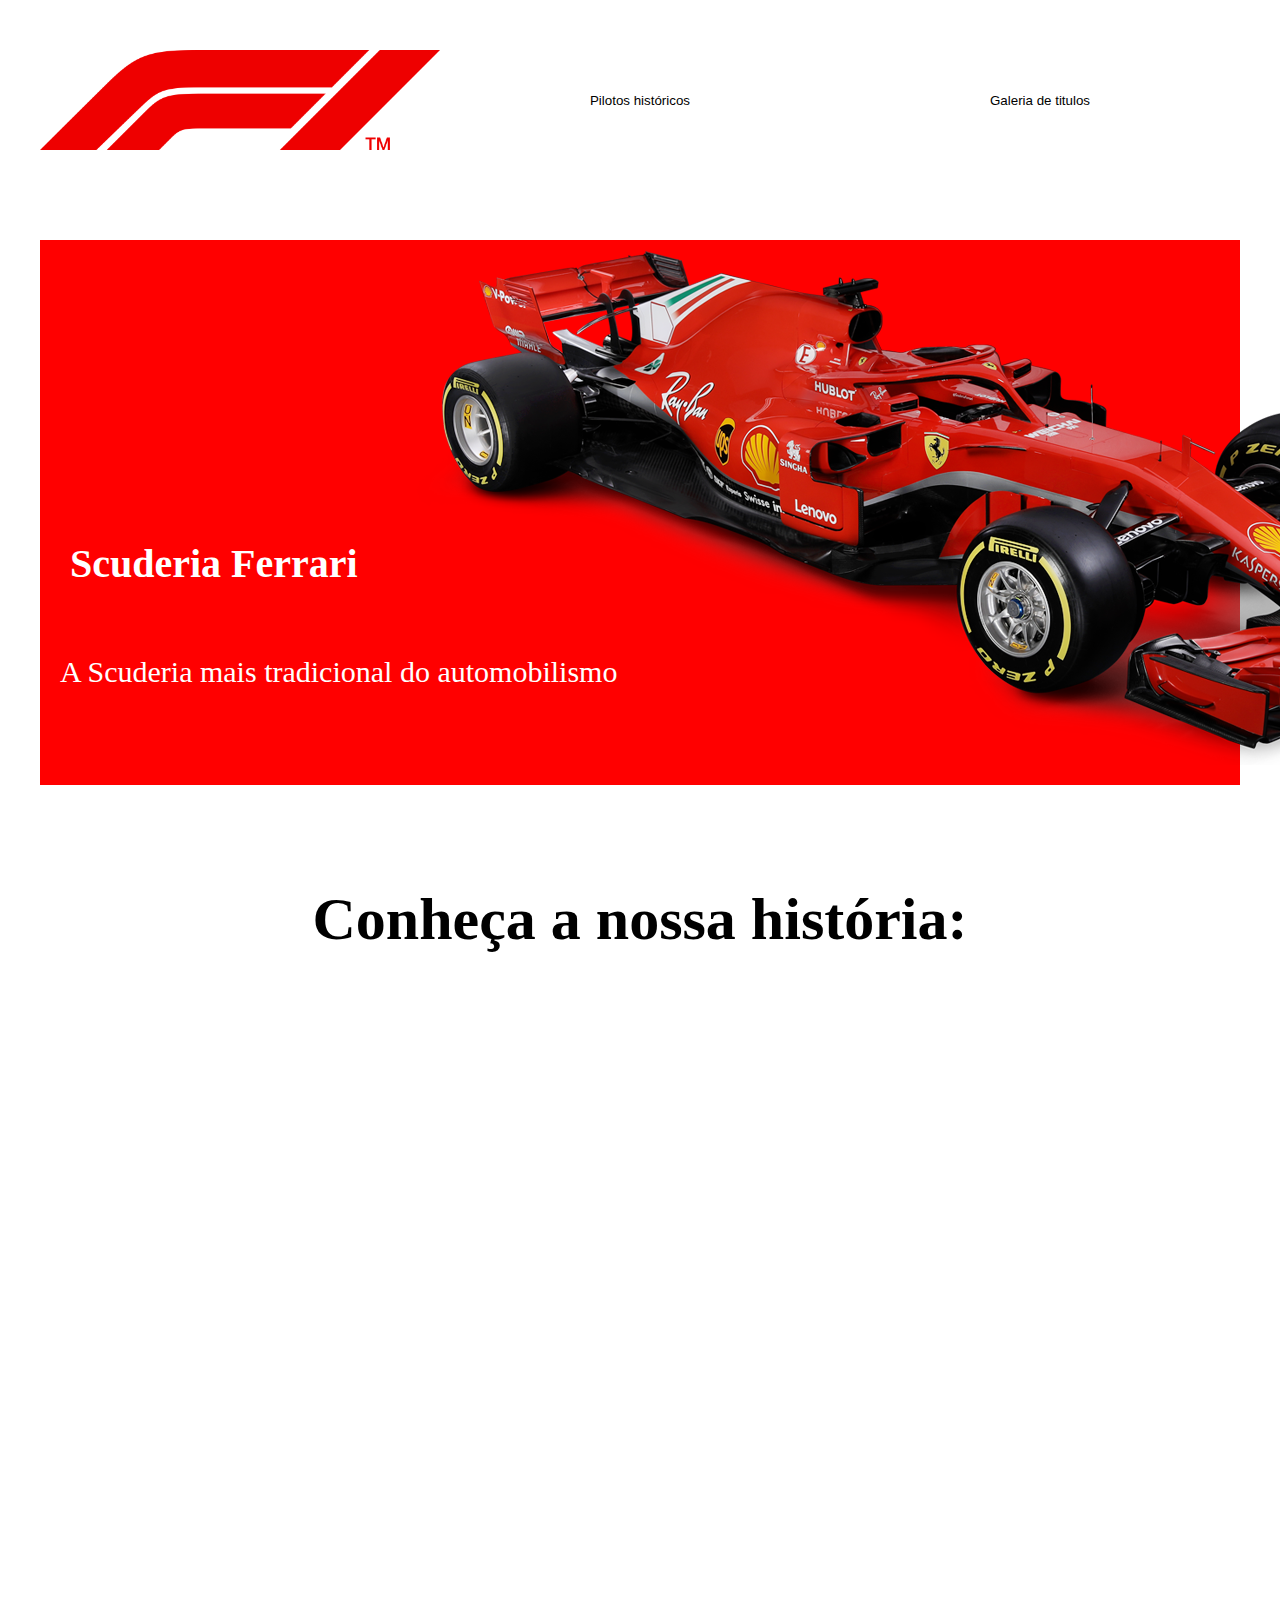
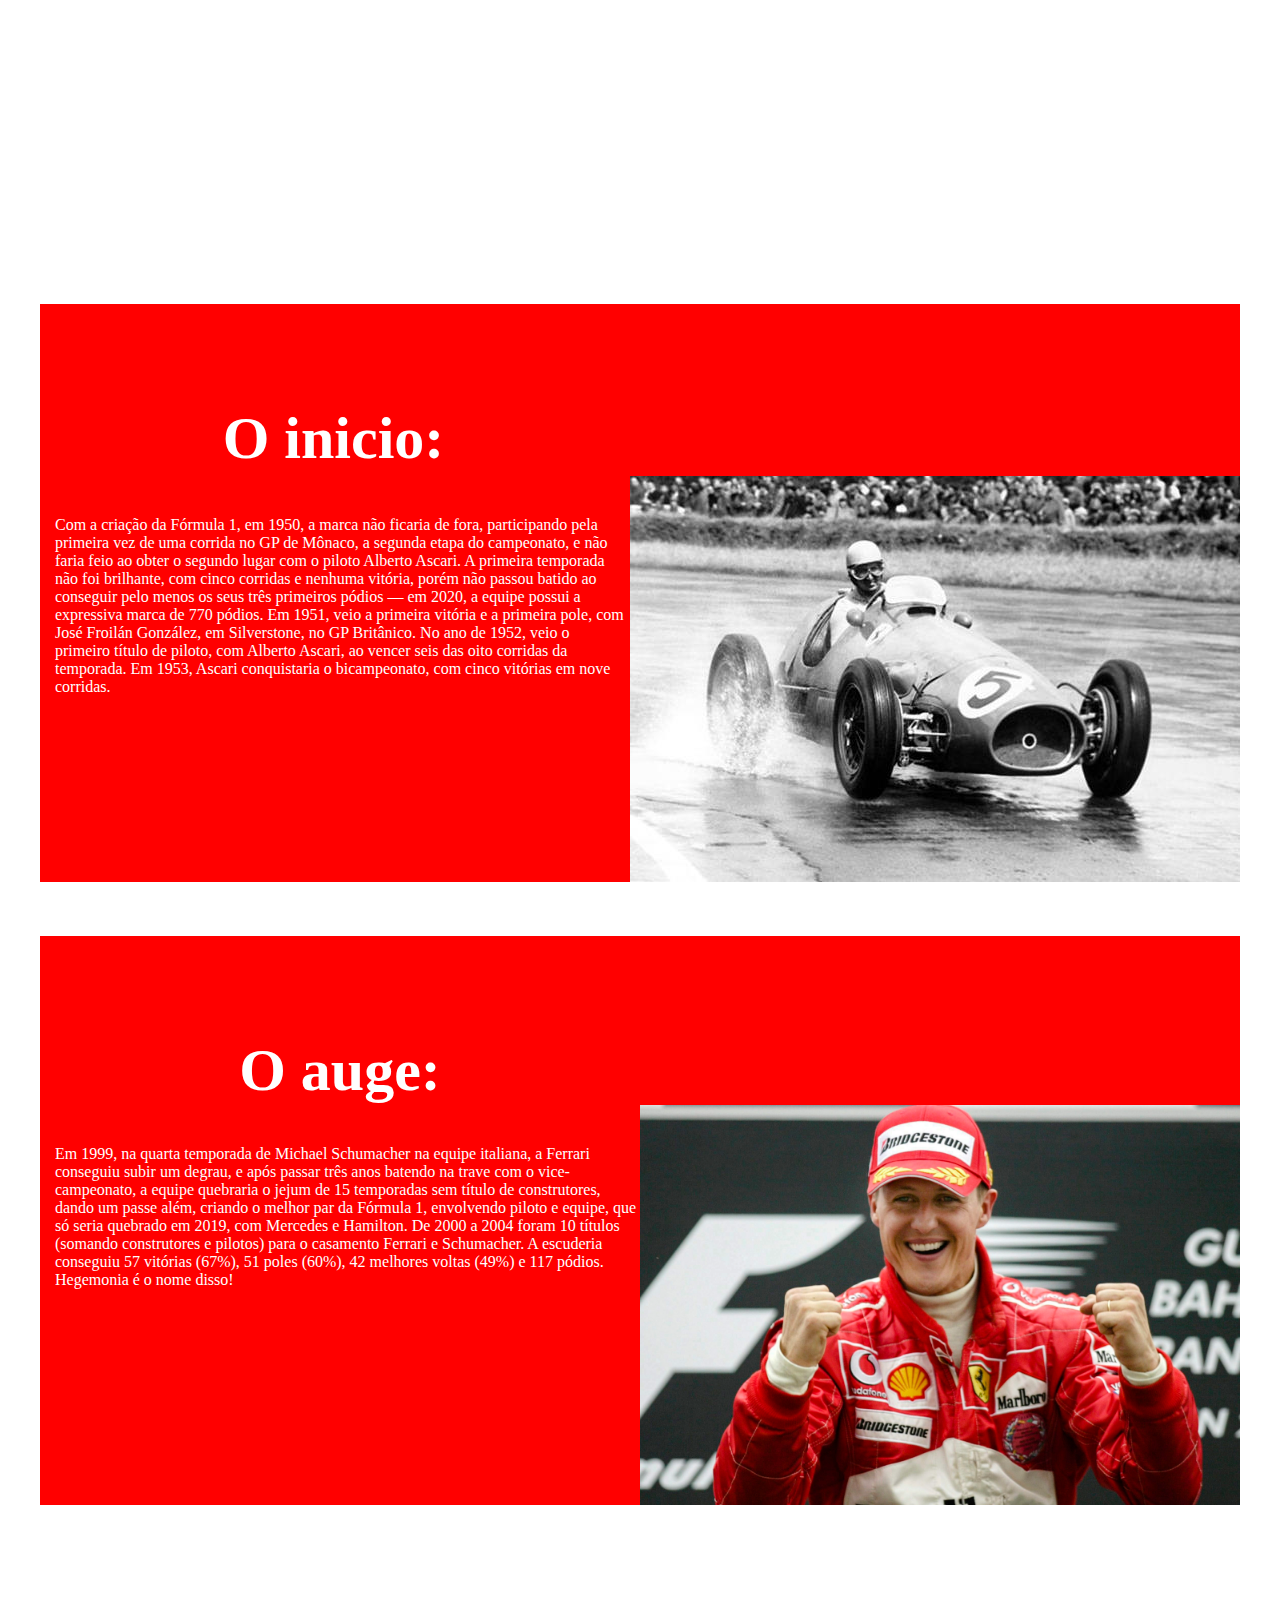
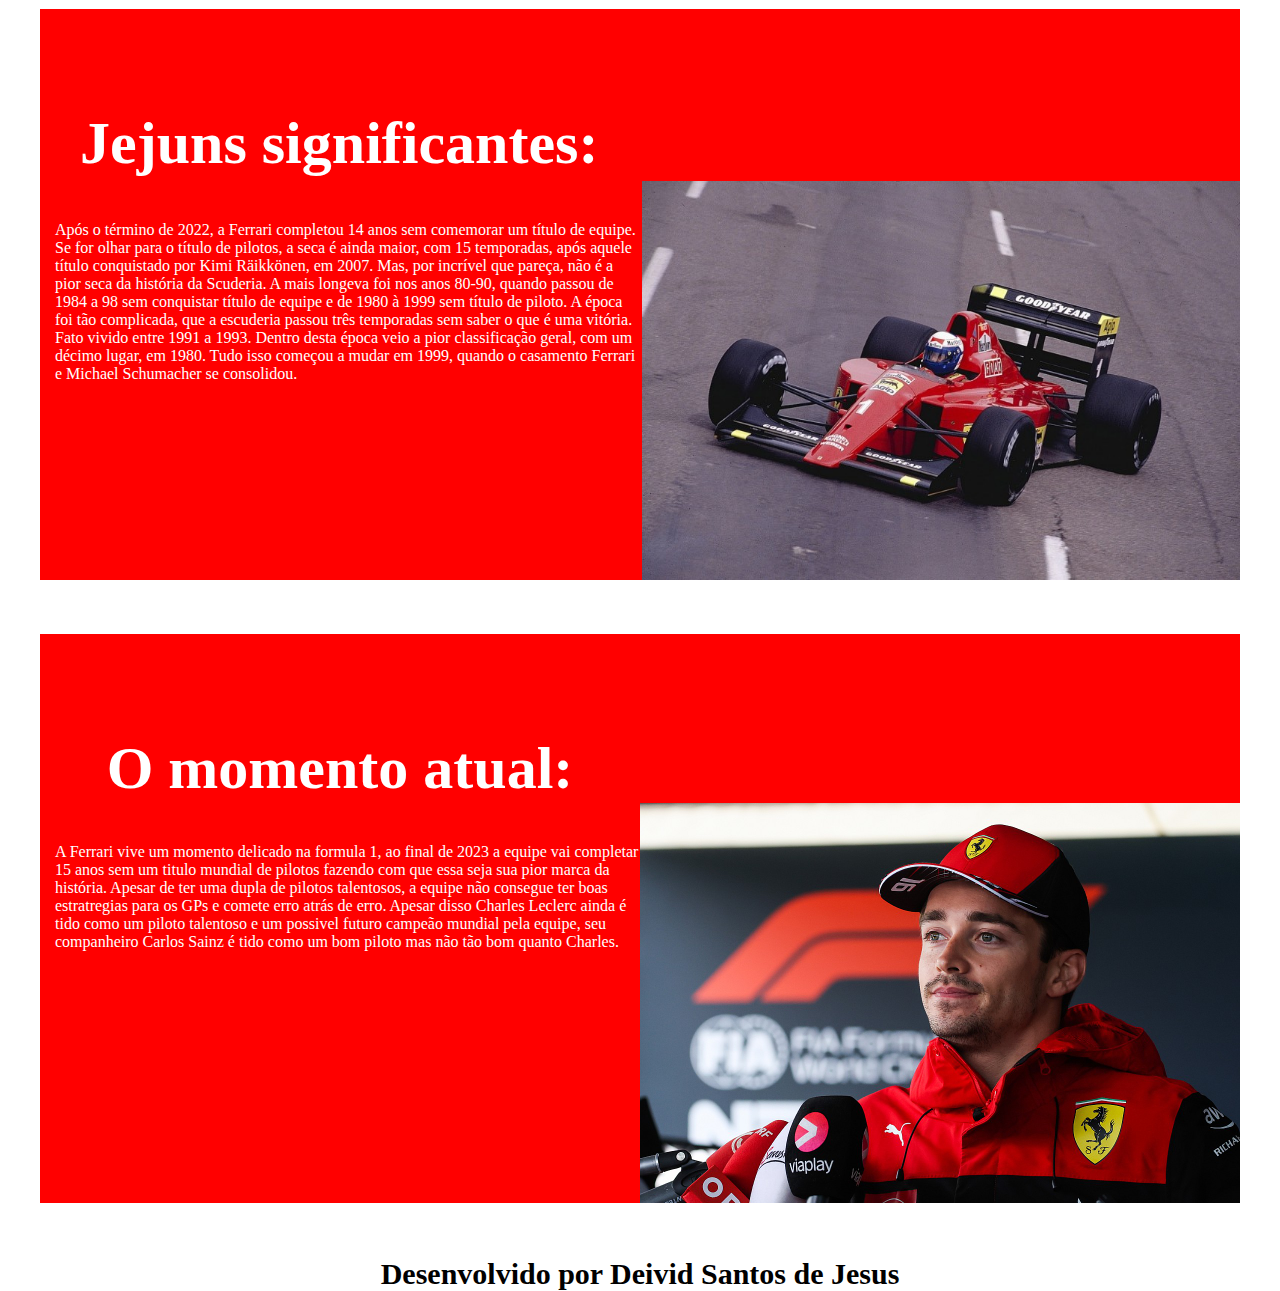
==== index.html @ c66e0e17 "Landing Page F1 Ferrari, tela inicial feita" ====
<!DOCTYPE html>
<html lang="pt-BR">
<head>
    <meta charset="UTF-8">
    <meta name="viewport" content="width=device-width, initial-scale=1.0">
    <link rel="stylesheet" href="style.css">
    <title>Scuderia Ferrari</title>
   
</head>
<body>
    <header>
        <img class="logo" src="img/F1.svg.png" alt="Logo ferrari">
        <button>Pilotos históricos</button>
        <button>Galeria de titulos</button>
    </header>

    <nav>
        <h2>Scuderia Ferrari</h2>
      
        <img  src="img/94205d097f6d6b09b760892bd007d49b.png" alt="">
         <p>A Scuderia mais tradicional do automobilismo</p>
    </nav>

    <main>
        <h3>Conheça a nossa história:</h3>
        <div class="parallax"></div>
        <div class="inicio">
            <h3>O inicio:</h3>
           
            <br>
            <p> Com a criação da Fórmula 1, em 1950, a marca não ficaria de fora, participando pela primeira vez de uma corrida no GP de Mônaco, a segunda etapa do campeonato, e não faria feio ao obter o segundo lugar com o piloto Alberto Ascari. 

                A primeira temporada não foi brilhante, com cinco corridas e nenhuma vitória, porém não passou batido ao conseguir pelo menos os seus três primeiros pódios — em 2020, a equipe possui a expressiva marca de 770 pódios. Em 1951, veio a primeira vitória e a primeira pole, com José Froilán González, em Silverstone, no GP Britânico. 
                
                No ano de 1952, veio o primeiro título de piloto, com Alberto Ascari, ao vencer seis das oito corridas da temporada. Em 1953, Ascari conquistaria o bicampeonato, com cinco vitórias em nove corridas. 
                </p>
                <img src="img/inicio.jpg" alt="">
        </div>

        <br> <br> <br>
            <div class="auge">
                <h3>O auge:</h3>
                <br>
                <p>Em 1999, na quarta temporada de Michael Schumacher na equipe italiana, a Ferrari conseguiu subir um degrau, e após passar três anos batendo na trave com o vice-campeonato, a equipe quebraria o jejum de 15 temporadas sem título de construtores, dando um passe além, criando o melhor par da Fórmula 1, envolvendo piloto e equipe, que só seria quebrado em 2019, com Mercedes e Hamilton. 

                De 2000 a 2004 foram 10 títulos (somando construtores e pilotos) para o casamento Ferrari e Schumacher. A escuderia conseguiu 57 vitórias (67%), 51 poles (60%), 42 melhores voltas (49%) e 117 pódios. Hegemonia é o nome disso!</p>
                <img src="img/esporte-michael-schumacher-20040404-010.jpg" alt="">
            </div>
    <br> <br> <br>
            <div class="jejuns">
                <h3>Jejuns significantes:</h3>
                <br>
                <p> Após o término de 2022, a Ferrari completou 14 anos sem comemorar um título de equipe. Se for olhar para o título de pilotos, a seca é ainda maior, com 15 temporadas, após aquele título conquistado por Kimi Räikkönen, em 2007. Mas, por incrível que pareça, não é a pior seca da história da Scuderia. A mais longeva foi nos anos 80-90, quando passou de 1984 a 98 sem conquistar título de equipe e de 1980 à 1999 sem título de piloto. 

                A época foi tão complicada, que a escuderia passou três temporadas sem saber o que é uma vitória. Fato vivido entre 1991 a 1993. Dentro desta época veio a pior classificação geral, com um décimo lugar, em 1980. Tudo isso começou a mudar em 1999, quando o casamento Ferrari e Michael Schumacher se consolidou.</p>
                <img src="img/jejuns.jpg" alt="">
            </div>
        <br> <br> <br>

        <div class="momento">
            <h3>O momento atual:</h3>
            <br>
            <p>A Ferrari vive um momento delicado na formula 1, ao final de 2023 a equipe vai completar 15 anos sem um titulo mundial de pilotos fazendo com que essa seja sua pior marca da história. Apesar de ter uma dupla de pilotos talentosos, a equipe não consegue ter boas estratregias para os GPs e comete erro atrás de erro. Apesar disso Charles Leclerc ainda é tido como um piloto talentoso e um possivel futuro campeão mundial pela equipe, seu companheiro Carlos Sainz é tido como um bom piloto mas não tão bom quanto Charles. </p>
            <img src="img/charles-leclerc-ferrari-speaks.jpg" alt="">
        </div>
        <br> <br> <br>
    </main>
    <footer>

        <p>Desenvolvido por Deivid Santos de Jesus</p>
       
    </footer>
</body>
</html>
---- style.css ----
body {
    max-width: 1200px;
    margin: auto;
  background-color: white;
}

* {
    margin: auto;
    box-sizing: border-box;
}
.logo {
   max-width: 100%;
   background-color: white;
}


header {
    
    margin-top: 50px;
    background-color: white;
    display: grid;
    grid-template-columns: 1fr 1fr 1fr;
    align-items: center;
    
}
header button {
    background-color: white;
    color: black;
    padding-top: 5px;
    padding-bottom: 5px;
    border-width: 0;
    
}
button:hover {
    background-color: rgba(0, 0, 0, 0.377);
}
header img {
    max-width: 100%;
}
nav {
   
    width: 100%;
    margin-top: 90px;
    background-color: red;
    display: grid;
    grid-template-columns: 1fr 1fr;
    gap: 20px;
   
}
nav h2 {
    font-size: 40px;
    margin-top: 300px;
    margin-left: 30px;
    color: white;
    
}
nav p {
    color: white;
    font-size: 30px;
    margin-top: -130px;
    white-space: nowrap;
    margin-left: 20px;
   
}

nav img {
    margin-left: -280px;
}
main {
    position: relative;
   
}

main h3 {
    margin-top: 100px;
    color: black;
    text-align: center;
    font-size: 60px;
}

.parallax {
    min-height: 900px;
    width: 100%;
    background-image:url(img/parallax.jpg);
    background-position: center;
    background-size: cover;
    background-attachment: fixed; 
    background-repeat: no-repeat;
}

.inicio {
    margin-top: 50px;
    background-color: red;
    display: grid;
    grid-template-columns: 1fr 1fr;
    gap: 3px;
    color: white;
}

.inicio p {
    margin-left: 15px;
    margin-top: 40px;
}

.inicio h3 {
    color: white;
}

.auge {
    background-color: red;
    display: grid;
    grid-template-columns: 1fr 1fr;
}
.auge img {
    max-width: 100%;
}

.auge h3 {
    color: white;
}
.auge p {
    margin-top: 40px;
    color: white;
    margin-left: 15px;
}
.jejuns {
    margin-top: 50px;
    background-color: red;
    display: grid;
    grid-template-columns: 1fr 1fr;
    gap: 3px;
    color: white;
}

.jejuns img {
    max-width: 100%;
}

.jejuns p {
    margin-left: 15px;
    margin-top: 40px;
}

.jejuns h3 {
    color: white;
}

.momento {
    display: grid;
    background-color: red;
    grid-template-columns: 1fr 1fr;
}

.momento img {
    max-width: 100%;
}

.momento h3 {
    color: white;
}

.momento p {
    color: white;
    margin-left: 15px;
    margin-top: 40px;
}

footer {
    display: grid;
}

footer p {
    font-weight: bold;
    font-size: 30px;
}
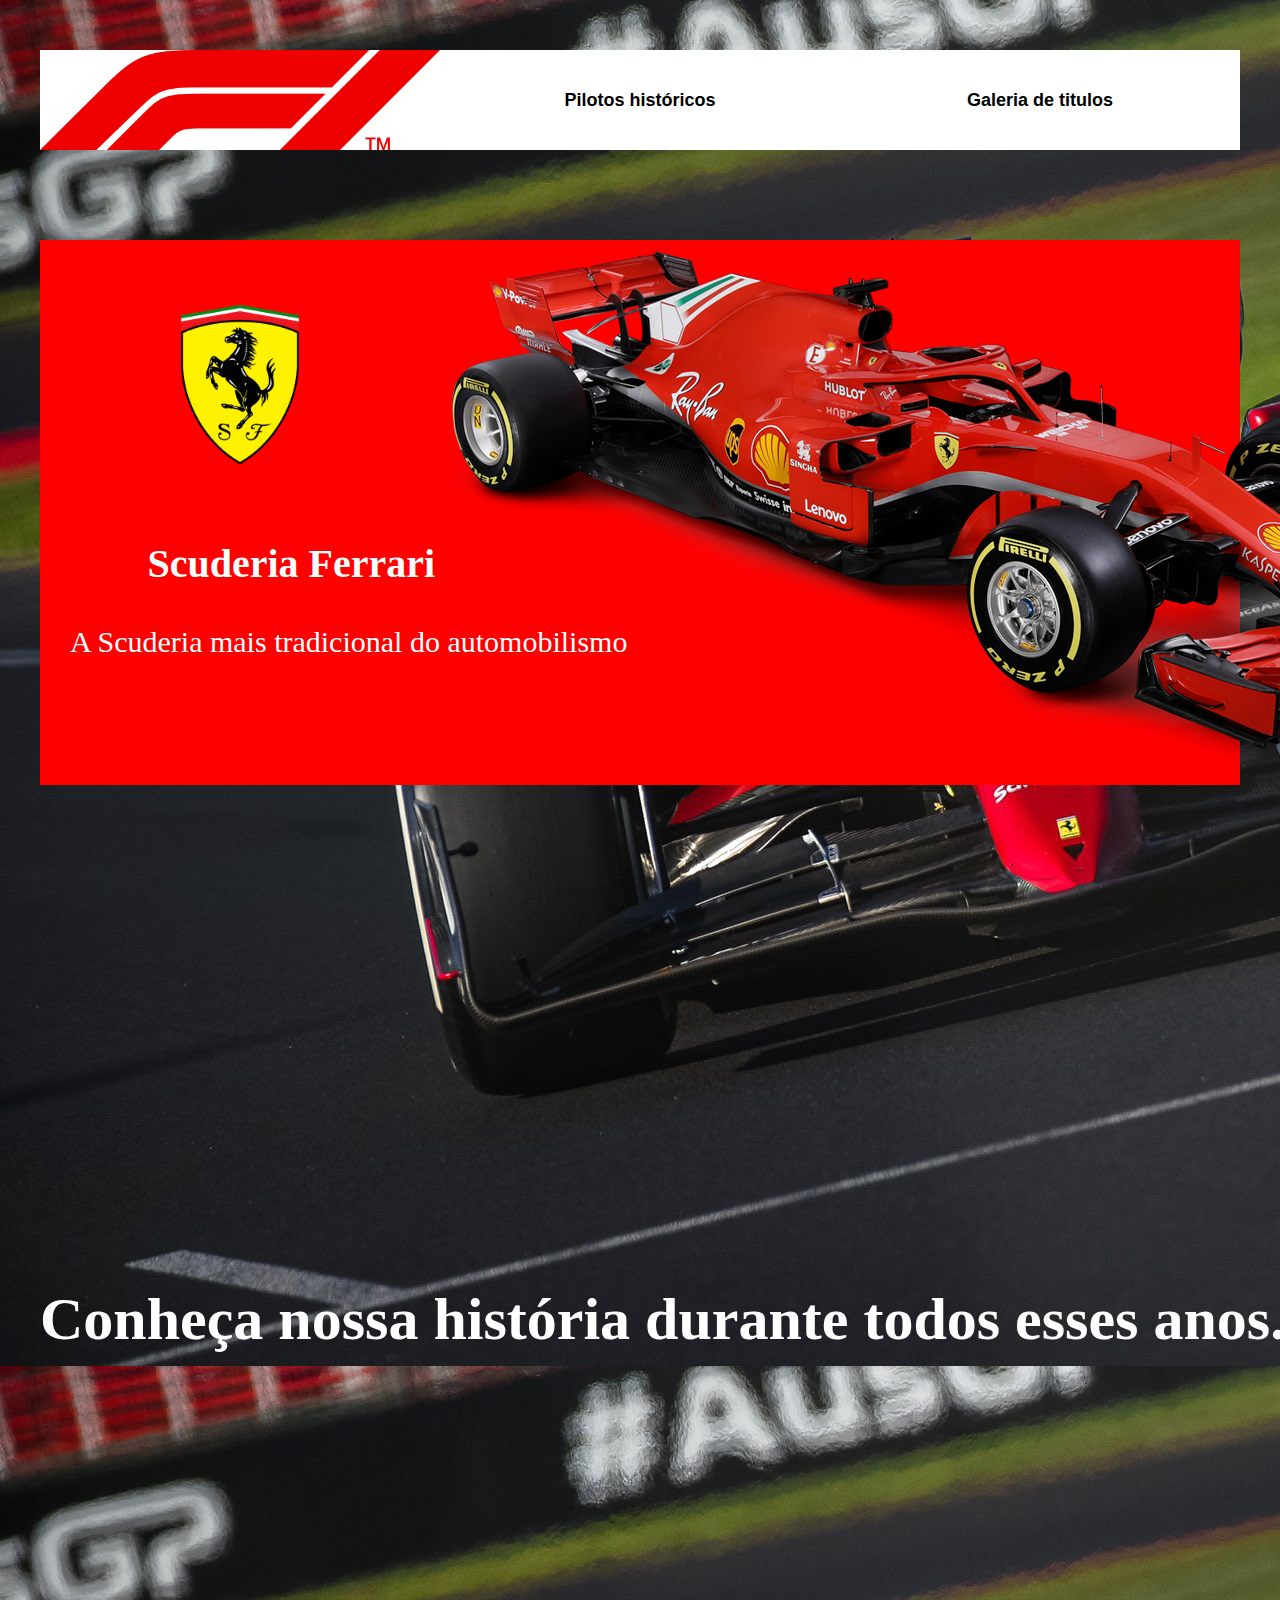
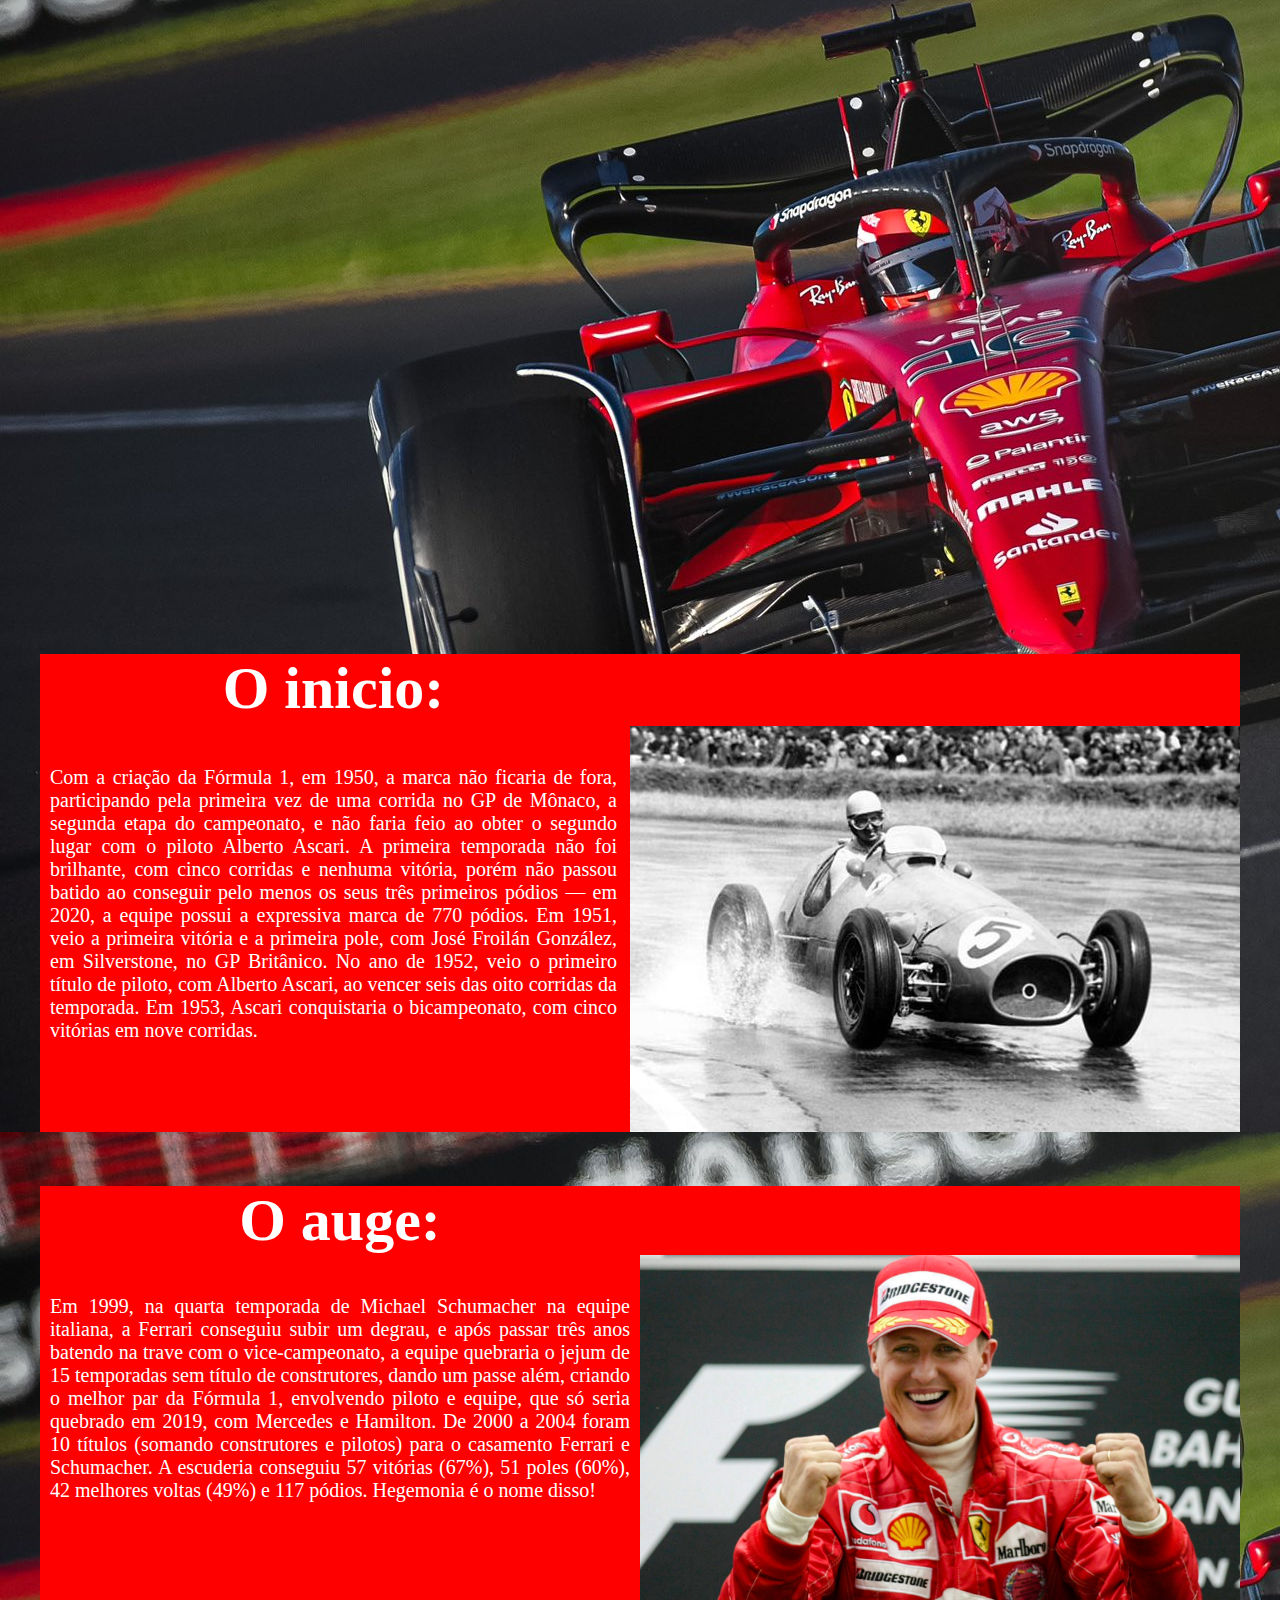
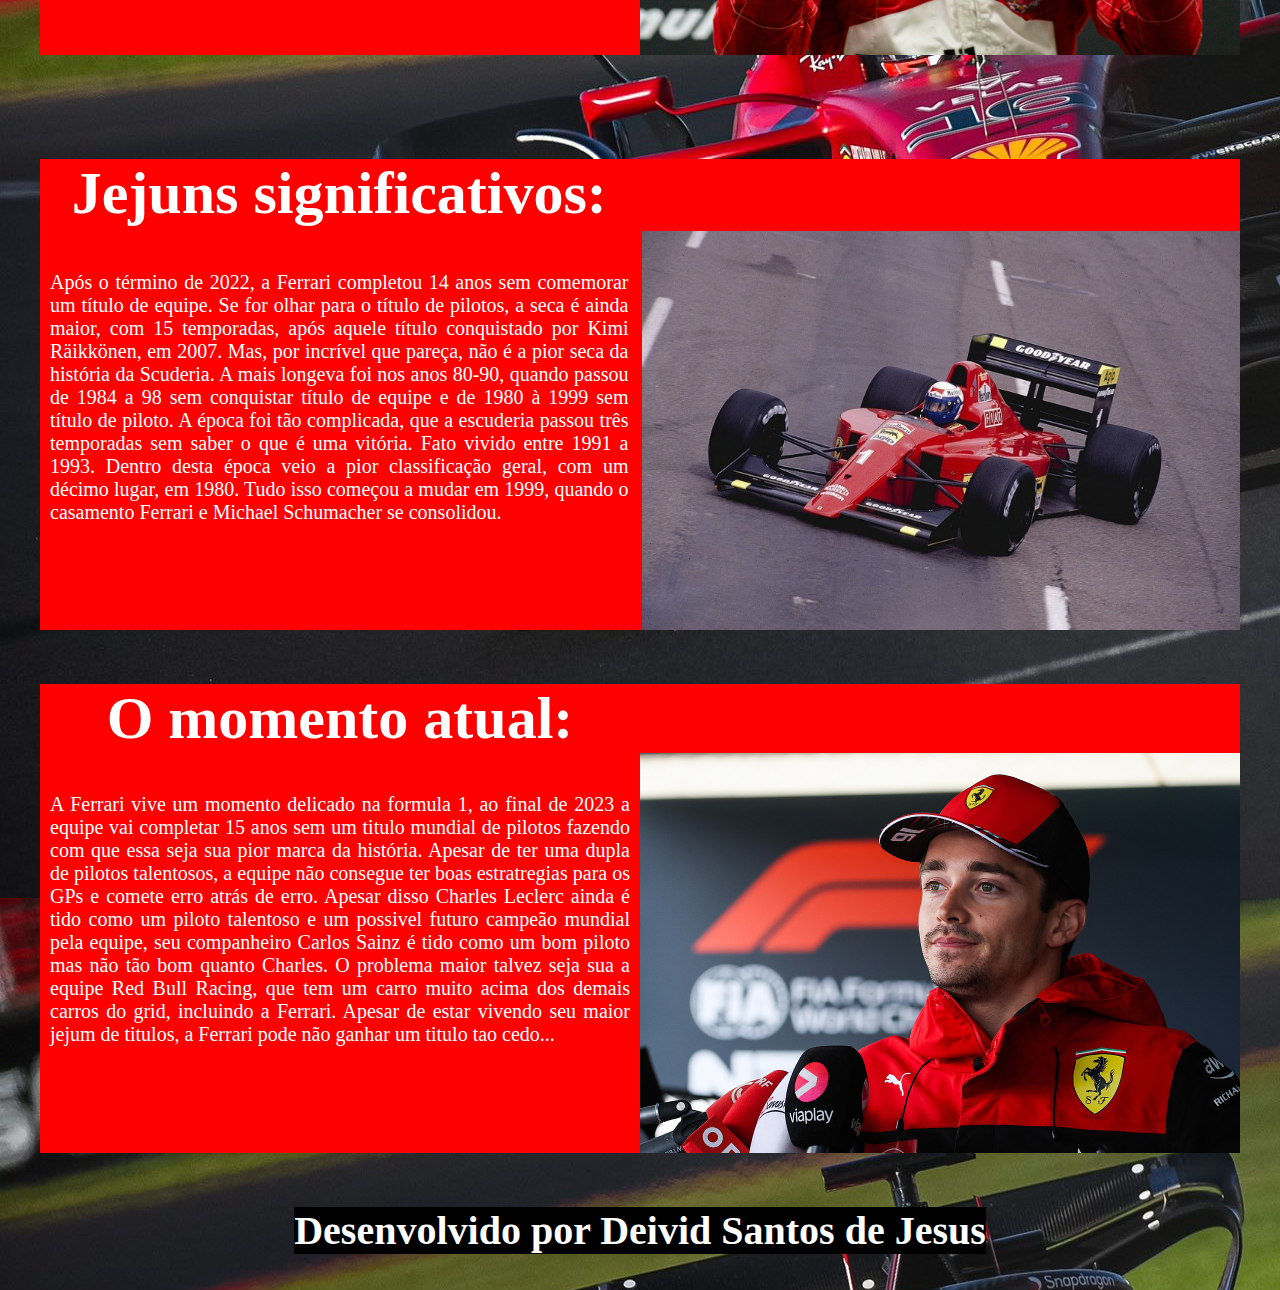
==== commit 3c3ecc64: "implementando a pagina de pilotos" ====
--- a/index.html
+++ b/index.html
@@ -4,25 +4,28 @@
     <meta charset="UTF-8">
     <meta name="viewport" content="width=device-width, initial-scale=1.0">
     <link rel="stylesheet" href="style.css">
+    <link rel="stylesheet" href="pilotos.html">
     <title>Scuderia Ferrari</title>
    
 </head>
 <body>
     <header>
-        <img class="logo" src="img/F1.svg.png" alt="Logo ferrari">
-        <button>Pilotos históricos</button>
+        <img class="logo" src="img/F1.svg.png" alt="">
+        <button> <a href="pilotos.html"> Pilotos históricos</a></button>
         <button>Galeria de titulos</button>
     </header>
 
     <nav>
+        <img class="logoFerrari" src="img/1200px-Logotipo_da_Scuderia_Ferrari.svg.png" alt="">
         <h2>Scuderia Ferrari</h2>
       
         <img  src="img/94205d097f6d6b09b760892bd007d49b.png" alt="">
          <p>A Scuderia mais tradicional do automobilismo</p>
     </nav>
 
+    <h3 class="class1">Conheça nossa história durante todos esses anos...</h3>
     <main>
-        <h3>Conheça a nossa história:</h3>
+      
         <div class="parallax"></div>
         <div class="inicio">
             <h3>O inicio:</h3>
@@ -48,7 +51,7 @@
             </div>
     <br> <br> <br>
             <div class="jejuns">
-                <h3>Jejuns significantes:</h3>
+                <h3>Jejuns significativos:</h3>
                 <br>
                 <p> Após o término de 2022, a Ferrari completou 14 anos sem comemorar um título de equipe. Se for olhar para o título de pilotos, a seca é ainda maior, com 15 temporadas, após aquele título conquistado por Kimi Räikkönen, em 2007. Mas, por incrível que pareça, não é a pior seca da história da Scuderia. A mais longeva foi nos anos 80-90, quando passou de 1984 a 98 sem conquistar título de equipe e de 1980 à 1999 sem título de piloto. 
 
@@ -60,7 +63,7 @@
         <div class="momento">
             <h3>O momento atual:</h3>
             <br>
-            <p>A Ferrari vive um momento delicado na formula 1, ao final de 2023 a equipe vai completar 15 anos sem um titulo mundial de pilotos fazendo com que essa seja sua pior marca da história. Apesar de ter uma dupla de pilotos talentosos, a equipe não consegue ter boas estratregias para os GPs e comete erro atrás de erro. Apesar disso Charles Leclerc ainda é tido como um piloto talentoso e um possivel futuro campeão mundial pela equipe, seu companheiro Carlos Sainz é tido como um bom piloto mas não tão bom quanto Charles. </p>
+            <p>A Ferrari vive um momento delicado na formula 1, ao final de 2023 a equipe vai completar 15 anos sem um titulo mundial de pilotos fazendo com que essa seja sua pior marca da história. Apesar de ter uma dupla de pilotos talentosos, a equipe não consegue ter boas estratregias para os GPs e comete erro atrás de erro. Apesar disso Charles Leclerc ainda é tido como um piloto talentoso e um possivel futuro campeão mundial pela equipe, seu companheiro Carlos Sainz é tido como um bom piloto mas não tão bom quanto Charles. O problema maior talvez seja sua a equipe Red Bull Racing, que tem um carro muito acima dos demais carros do grid, incluindo a Ferrari. Apesar de estar vivendo seu maior jejum de titulos, a Ferrari pode não ganhar um titulo tao cedo... </p>
             <img src="img/charles-leclerc-ferrari-speaks.jpg" alt="">
         </div>
         <br> <br> <br>
@@ -68,7 +71,7 @@
     <footer>
 
         <p>Desenvolvido por Deivid Santos de Jesus</p>
-       
+       <br> <br>
     </footer>
 </body>
 </html>--- a/style.css
+++ b/style.css
@@ -1,7 +1,9 @@
 body {
     max-width: 1200px;
     margin: auto;
-  background-color: white;
+    background-color: red;
+    background-image: url(img/parallax.jpg);
+  
 }
 
 * {
@@ -15,7 +17,6 @@
 
 
 header {
-    
     margin-top: 50px;
     background-color: white;
     display: grid;
@@ -26,16 +27,23 @@
 header button {
     background-color: white;
     color: black;
-    padding-top: 5px;
-    padding-bottom: 5px;
-    border-width: 0;
-    
-}
-button:hover {
-    background-color: rgba(0, 0, 0, 0.377);
+    padding: 5px;
+    border: none;
+    font-size: 18px;
+    font-weight: bold;
+    transition: opacity 0.3s ease; /* Adicione esta linha para a transição de opacidade */
+}
+
+header button:hover {
+    opacity: 0.5; /* Reduza a opacidade no hover */
 }
 header img {
     max-width: 100%;
+}
+
+a {
+    color: black;
+    text-decoration: none;
 }
 nav {
    
@@ -43,37 +51,50 @@
     margin-top: 90px;
     background-color: red;
     display: grid;
-    grid-template-columns: 1fr 1fr;
+    grid-template-columns: 1fr 1fr 1fr;
     gap: 20px;
    
+}
+.logoFerrari {
+    margin-bottom: 300px;
+    margin-left: 140px;
+    width: 120px;
 }
 nav h2 {
     font-size: 40px;
     margin-top: 300px;
+    margin-left: -500px;
+    color: white;
+    
+}
+nav p {
+    color: white;
+    font-size: 30px;
+    margin-top: -160px;
+    white-space: nowrap;
     margin-left: 30px;
-    color: white;
-    
-}
-nav p {
-    color: white;
-    font-size: 30px;
-    margin-top: -130px;
-    white-space: nowrap;
-    margin-left: 20px;
+  
    
 }
 
 nav img {
-    margin-left: -280px;
+    margin-left: -300px;
 }
 main {
     position: relative;
    
 }
 
+.class1{
+    margin-top: 500px;
+    color: white;
+    text-align: center;
+    font-size: 60px;
+    white-space: nowrap;
+}
 main h3 {
-    margin-top: 100px;
-    color: black;
+    
+    color: white;
     text-align: center;
     font-size: 60px;
 }
@@ -81,7 +102,7 @@
 .parallax {
     min-height: 900px;
     width: 100%;
-    background-image:url(img/parallax.jpg);
+    background-image:url(img/ferrari-f1-charles-l);
     background-position: center;
     background-size: cover;
     background-attachment: fixed; 
@@ -89,7 +110,6 @@
 }
 
 .inicio {
-    margin-top: 50px;
     background-color: red;
     display: grid;
     grid-template-columns: 1fr 1fr;
@@ -100,6 +120,10 @@
 .inicio p {
     margin-left: 15px;
     margin-top: 40px;
+    text-align: justify;
+    margin-left: 10px;
+    margin-right: 10px;
+    font-size: 20px;
 }
 
 .inicio h3 {
@@ -113,6 +137,7 @@
 }
 .auge img {
     max-width: 100%;
+    height: 100%;
 }
 
 .auge h3 {
@@ -122,6 +147,10 @@
     margin-top: 40px;
     color: white;
     margin-left: 15px;
+    text-align: justify;
+    margin-left: 10px;
+    margin-right: 10px;
+    font-size: 20px;
 }
 .jejuns {
     margin-top: 50px;
@@ -139,6 +168,10 @@
 .jejuns p {
     margin-left: 15px;
     margin-top: 40px;
+    text-align: justify;
+    margin-left: 10px;
+    margin-right: 10px;
+    font-size: 20px;
 }
 
 .jejuns h3 {
@@ -153,6 +186,7 @@
 
 .momento img {
     max-width: 100%;
+    max-height: 100%;
 }
 
 .momento h3 {
@@ -160,16 +194,24 @@
 }
 
 .momento p {
-    color: white;
-    margin-left: 15px;
-    margin-top: 40px;
+    font-size: 20px;
+    color: white;
+    margin-left: 15px;
+    margin-top: 40px;
+    text-align: justify;
+    margin-left: 10px;
+    margin-right: 10px;
 }
 
 footer {
     display: grid;
+    
 }
 
 footer p {
-    font-weight: bold;
-    font-size: 30px;
+    text-align: center;
+    background-color: black;
+    color: white;
+    font-weight: bolder;
+    font-size: 40px;
 }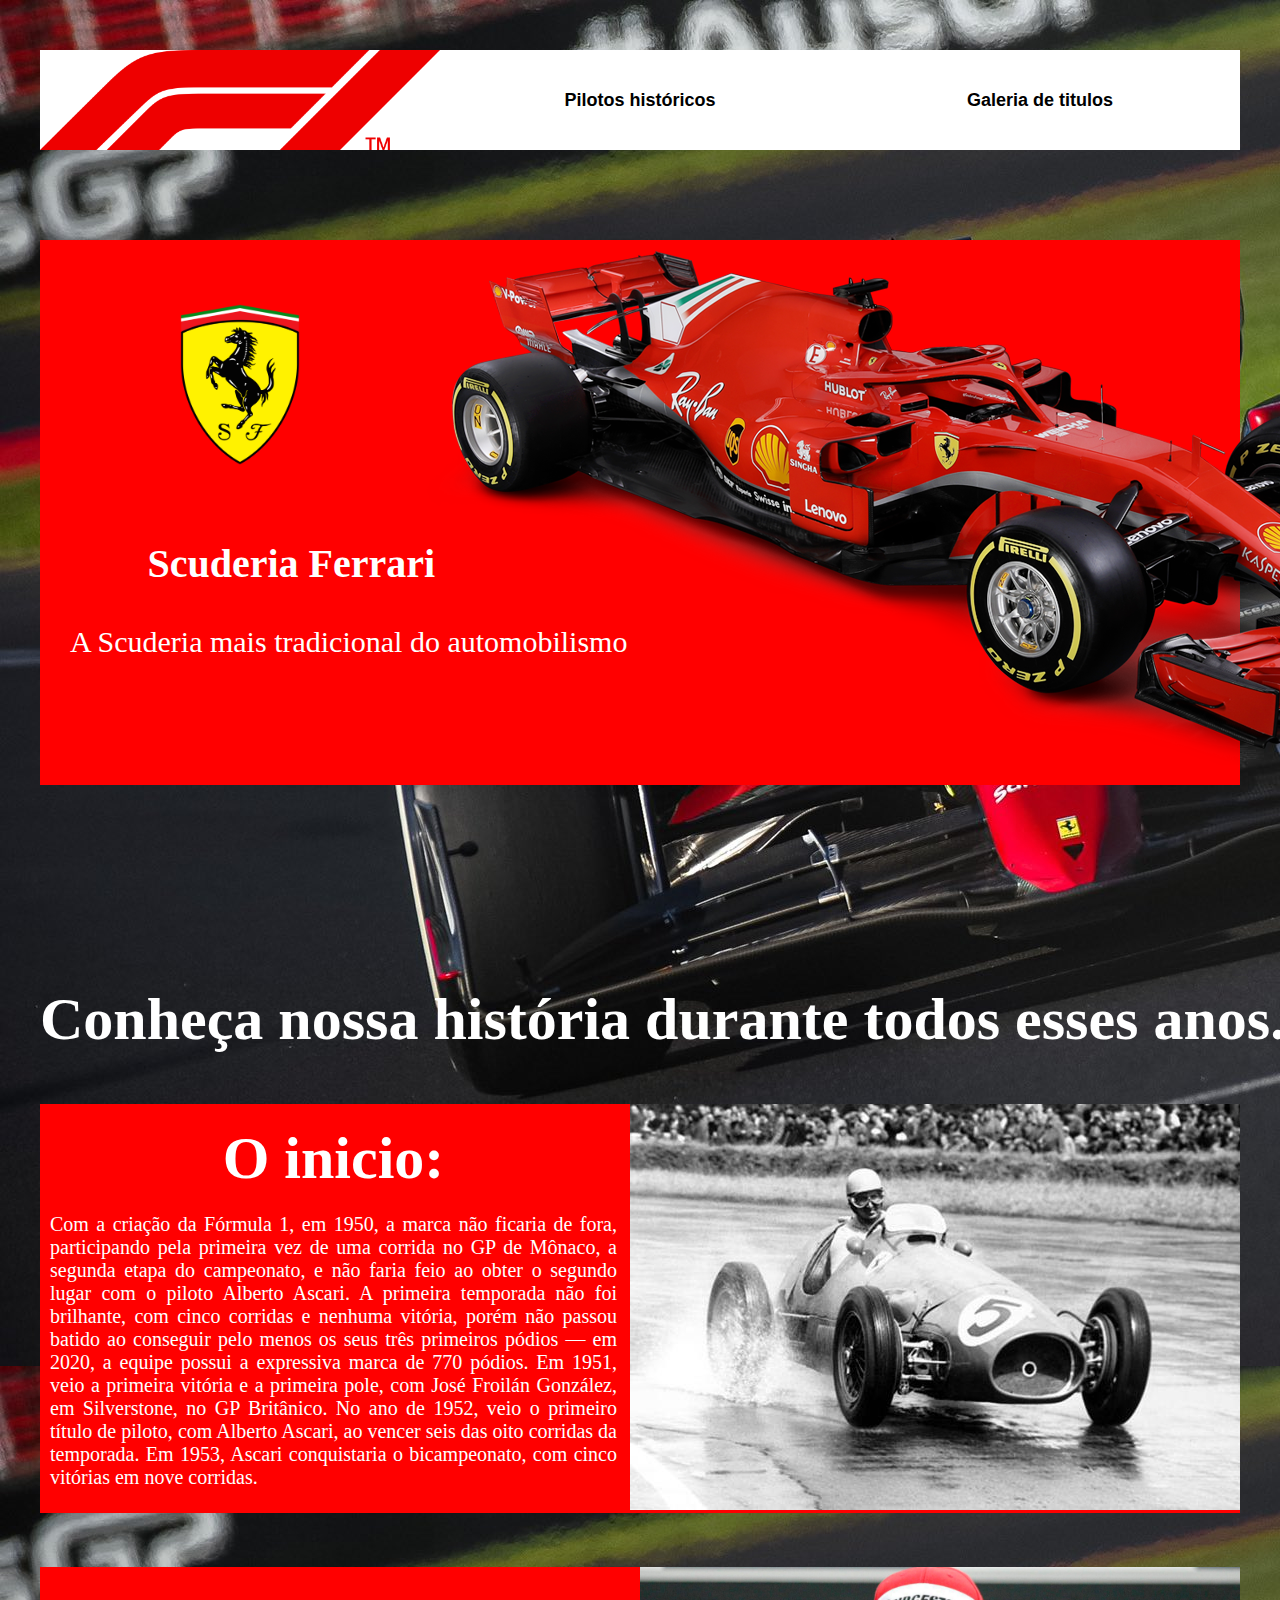
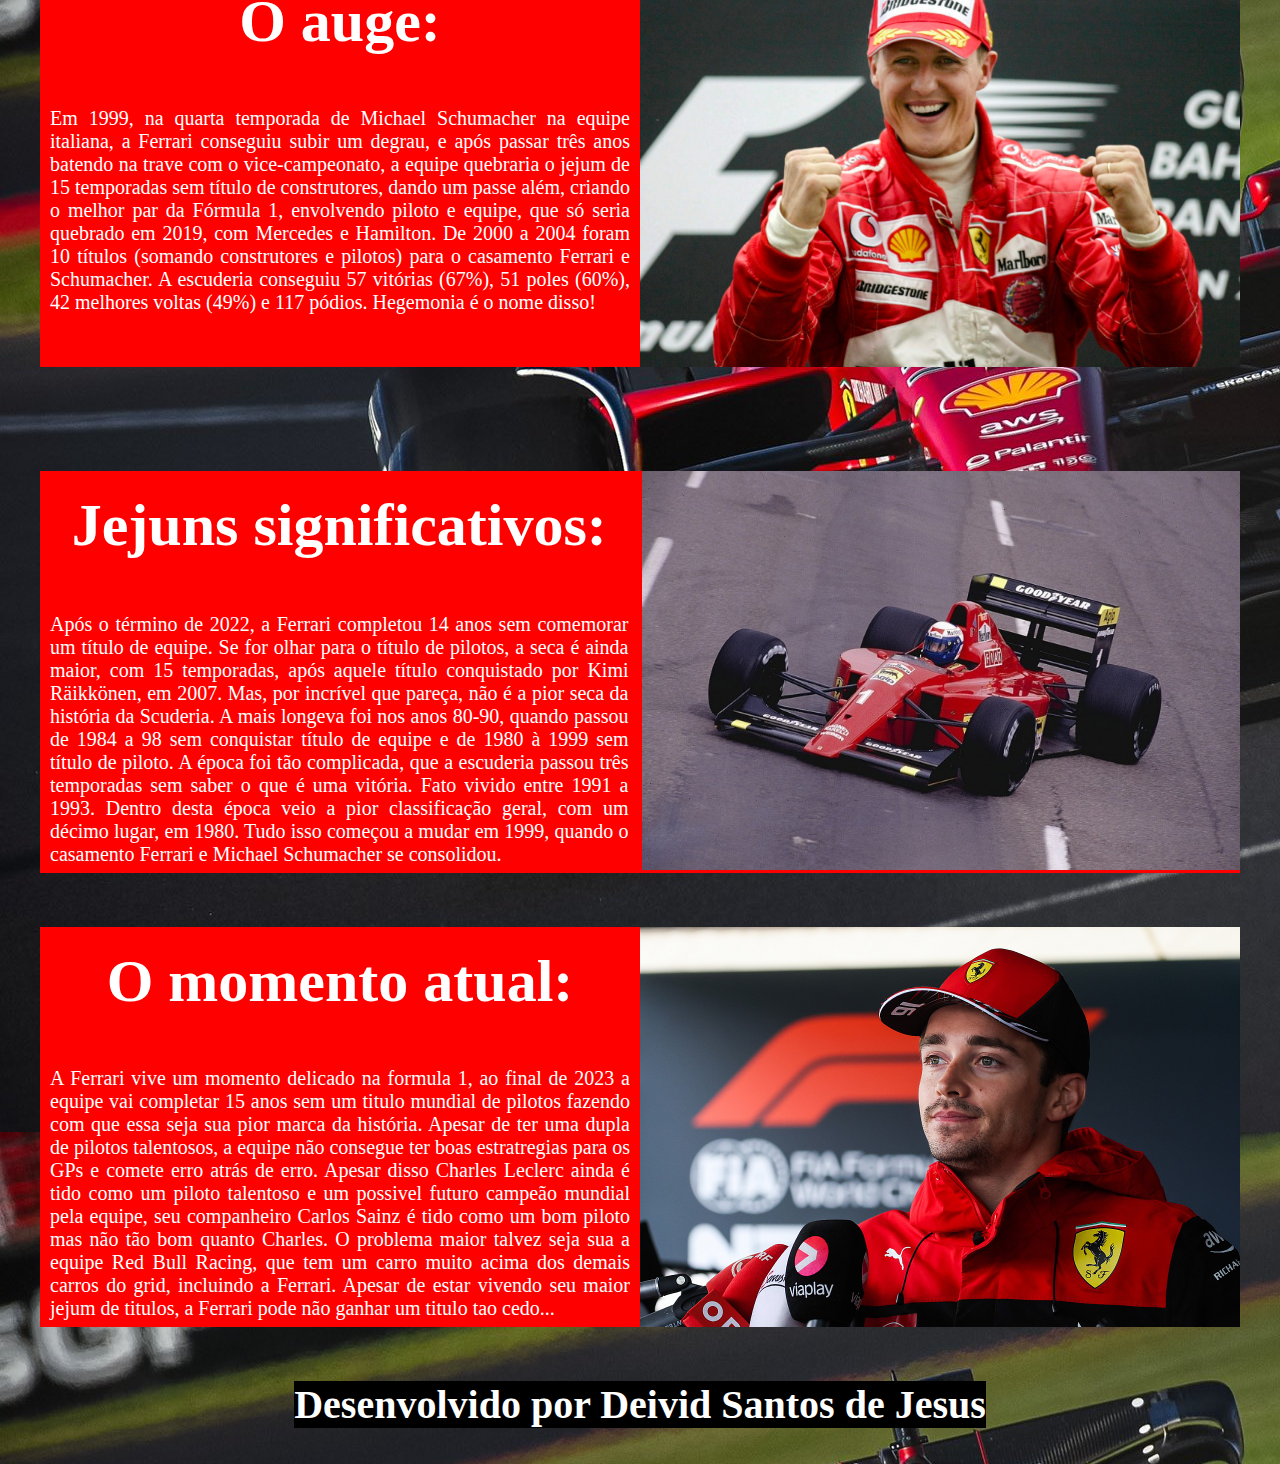
==== commit 9ae7dcf3: "finalizando todos os layouts e começando a responsividade" ====
--- a/index.html
+++ b/index.html
@@ -4,6 +4,7 @@
     <meta charset="UTF-8">
     <meta name="viewport" content="width=device-width, initial-scale=1.0">
     <link rel="stylesheet" href="style.css">
+    <link rel="stylesheet" href="style720.css">
     <link rel="stylesheet" href="pilotos.html">
     <title>Scuderia Ferrari</title>
    
@@ -12,7 +13,7 @@
     <header>
         <img class="logo" src="img/F1.svg.png" alt="">
         <button> <a href="pilotos.html"> Pilotos históricos</a></button>
-        <button>Galeria de titulos</button>
+        <button> <a href="titulos.html"> Galeria de titulos</a></button>
     </header>
 
     <nav>
@@ -30,41 +31,41 @@
         <div class="inicio">
             <h3>O inicio:</h3>
            
-            <br>
+            <img src="img/inicio.jpg" alt="">
             <p> Com a criação da Fórmula 1, em 1950, a marca não ficaria de fora, participando pela primeira vez de uma corrida no GP de Mônaco, a segunda etapa do campeonato, e não faria feio ao obter o segundo lugar com o piloto Alberto Ascari. 
 
                 A primeira temporada não foi brilhante, com cinco corridas e nenhuma vitória, porém não passou batido ao conseguir pelo menos os seus três primeiros pódios — em 2020, a equipe possui a expressiva marca de 770 pódios. Em 1951, veio a primeira vitória e a primeira pole, com José Froilán González, em Silverstone, no GP Britânico. 
                 
                 No ano de 1952, veio o primeiro título de piloto, com Alberto Ascari, ao vencer seis das oito corridas da temporada. Em 1953, Ascari conquistaria o bicampeonato, com cinco vitórias em nove corridas. 
                 </p>
-                <img src="img/inicio.jpg" alt="">
+                
         </div>
 
         <br> <br> <br>
             <div class="auge">
                 <h3>O auge:</h3>
-                <br>
+                <img src="img/esporte-michael-schumacher-20040404-010.jpg" alt="">
                 <p>Em 1999, na quarta temporada de Michael Schumacher na equipe italiana, a Ferrari conseguiu subir um degrau, e após passar três anos batendo na trave com o vice-campeonato, a equipe quebraria o jejum de 15 temporadas sem título de construtores, dando um passe além, criando o melhor par da Fórmula 1, envolvendo piloto e equipe, que só seria quebrado em 2019, com Mercedes e Hamilton. 
 
                 De 2000 a 2004 foram 10 títulos (somando construtores e pilotos) para o casamento Ferrari e Schumacher. A escuderia conseguiu 57 vitórias (67%), 51 poles (60%), 42 melhores voltas (49%) e 117 pódios. Hegemonia é o nome disso!</p>
-                <img src="img/esporte-michael-schumacher-20040404-010.jpg" alt="">
+               
             </div>
     <br> <br> <br>
             <div class="jejuns">
                 <h3>Jejuns significativos:</h3>
-                <br>
+                <img src="img/jejuns.jpg" alt="">
                 <p> Após o término de 2022, a Ferrari completou 14 anos sem comemorar um título de equipe. Se for olhar para o título de pilotos, a seca é ainda maior, com 15 temporadas, após aquele título conquistado por Kimi Räikkönen, em 2007. Mas, por incrível que pareça, não é a pior seca da história da Scuderia. A mais longeva foi nos anos 80-90, quando passou de 1984 a 98 sem conquistar título de equipe e de 1980 à 1999 sem título de piloto. 
 
                 A época foi tão complicada, que a escuderia passou três temporadas sem saber o que é uma vitória. Fato vivido entre 1991 a 1993. Dentro desta época veio a pior classificação geral, com um décimo lugar, em 1980. Tudo isso começou a mudar em 1999, quando o casamento Ferrari e Michael Schumacher se consolidou.</p>
-                <img src="img/jejuns.jpg" alt="">
+             
             </div>
         <br> <br> <br>
 
         <div class="momento">
             <h3>O momento atual:</h3>
-            <br>
+            <img src="img/charles-leclerc-ferrari-speaks.jpg" alt="">
             <p>A Ferrari vive um momento delicado na formula 1, ao final de 2023 a equipe vai completar 15 anos sem um titulo mundial de pilotos fazendo com que essa seja sua pior marca da história. Apesar de ter uma dupla de pilotos talentosos, a equipe não consegue ter boas estratregias para os GPs e comete erro atrás de erro. Apesar disso Charles Leclerc ainda é tido como um piloto talentoso e um possivel futuro campeão mundial pela equipe, seu companheiro Carlos Sainz é tido como um bom piloto mas não tão bom quanto Charles. O problema maior talvez seja sua a equipe Red Bull Racing, que tem um carro muito acima dos demais carros do grid, incluindo a Ferrari. Apesar de estar vivendo seu maior jejum de titulos, a Ferrari pode não ganhar um titulo tao cedo... </p>
-            <img src="img/charles-leclerc-ferrari-speaks.jpg" alt="">
+        
         </div>
         <br> <br> <br>
     </main>
--- a/style.css
+++ b/style.css
@@ -73,8 +73,6 @@
     margin-top: -160px;
     white-space: nowrap;
     margin-left: 30px;
-  
-   
 }
 
 nav img {
@@ -86,11 +84,12 @@
 }
 
 .class1{
-    margin-top: 500px;
+    margin-top: 200px;
     color: white;
     text-align: center;
     font-size: 60px;
     white-space: nowrap;
+    margin-bottom: 50px;
 }
 main h3 {
     
@@ -99,16 +98,6 @@
     font-size: 60px;
 }
 
-.parallax {
-    min-height: 900px;
-    width: 100%;
-    background-image:url(img/ferrari-f1-charles-l);
-    background-position: center;
-    background-size: cover;
-    background-attachment: fixed; 
-    background-repeat: no-repeat;
-}
-
 .inicio {
     background-color: red;
     display: grid;
@@ -118,15 +107,16 @@
 }
 
 .inicio p {
-    margin-left: 15px;
-    margin-top: 40px;
-    text-align: justify;
-    margin-left: 10px;
-    margin-right: 10px;
-    font-size: 20px;
+    font-size: 20px;
+    color: white;
+    margin-top: -300px;
+    text-align: justify;
+    margin-left: 10px;
+    margin-right: 10px;
 }
 
 .inicio h3 {
+    margin-top: 20px;
     color: white;
 }
 
@@ -141,16 +131,16 @@
 }
 
 .auge h3 {
+    margin-top: 20px;
     color: white;
 }
 .auge p {
-    margin-top: 40px;
-    color: white;
-    margin-left: 15px;
-    text-align: justify;
-    margin-left: 10px;
-    margin-right: 10px;
-    font-size: 20px;
+    font-size: 20px;
+    color: white;
+    margin-top: -260px;
+    text-align: justify;
+    margin-left: 10px;
+    margin-right: 10px;
 }
 .jejuns {
     margin-top: 50px;
@@ -166,15 +156,16 @@
 }
 
 .jejuns p {
-    margin-left: 15px;
-    margin-top: 40px;
-    text-align: justify;
-    margin-left: 10px;
-    margin-right: 10px;
-    font-size: 20px;
+    font-size: 20px;
+    color: white;
+    margin-top: -260px;
+    text-align: justify;
+    margin-left: 10px;
+    margin-right: 10px;
 }
 
 .jejuns h3 {
+    margin-top: 20px;
     color: white;
 }
 
@@ -182,6 +173,7 @@
     display: grid;
     background-color: red;
     grid-template-columns: 1fr 1fr;
+  
 }
 
 .momento img {
@@ -190,17 +182,18 @@
 }
 
 .momento h3 {
+    margin-top: 20px;
     color: white;
 }
 
 .momento p {
     font-size: 20px;
     color: white;
-    margin-left: 15px;
-    margin-top: 40px;
-    text-align: justify;
-    margin-left: 10px;
-    margin-right: 10px;
+    margin-top: -260px;
+    text-align: justify;
+    margin-left: 10px;
+    margin-right: 10px;
+
 }
 
 footer {
--- a/style720.css
+++ b/style720.css
@@ -0,0 +1,86 @@
+@media (max-width:720px){
+
+   .logoFerrari {
+    max-width: 100%;
+    margin-left: 40px;
+   }
+   .nav {
+    grid-template-columns: 1fr 1fr;
+   }
+   .nav h2 {
+    font-size: 20px;
+   }
+   .nav p {
+    margin-left: 10px;
+   
+   }
+    .header{
+        grid-template-columns: 60% auto;
+    }
+    .header img{
+        height: 100%;
+    }
+
+    .inicio {
+        grid-template-columns: 1fr 1fr;
+    }
+
+    .inicio h3 {
+        font-size: 12px;
+    }
+    .inicio p {
+        margin-top: -120px;
+        font-size: 10px;
+    }
+  
+    .inicio img {
+        max-width: 100%;
+    }
+    .auge{
+        grid-template-columns: 1fr 1fr;
+        
+    }
+    .auge h3 {
+        font-size: 12px;
+    }
+
+    .auge p {
+        margin-top: -120px;
+        font-size: 10px;
+    }
+
+    .class1 {
+        font-size: 30px;
+    }
+
+    .jejuns{
+        grid-template-columns: 1fr 1fr;
+        
+    }
+    .jejuns h3 {
+        font-size: 12px;
+    }
+
+    .jejuns p {
+        margin-top: -120px;
+        font-size: 10px;
+    }
+
+    
+    .momento{
+        grid-template-columns: 1fr 1fr;
+        
+    }
+    .momento h3 {
+        font-size: 12px;
+    }
+
+    .momento p {
+        margin-top: -120px;
+        font-size: 10px;
+    }
+
+    .footer p{
+        font-size: 2px;
+    }
+}